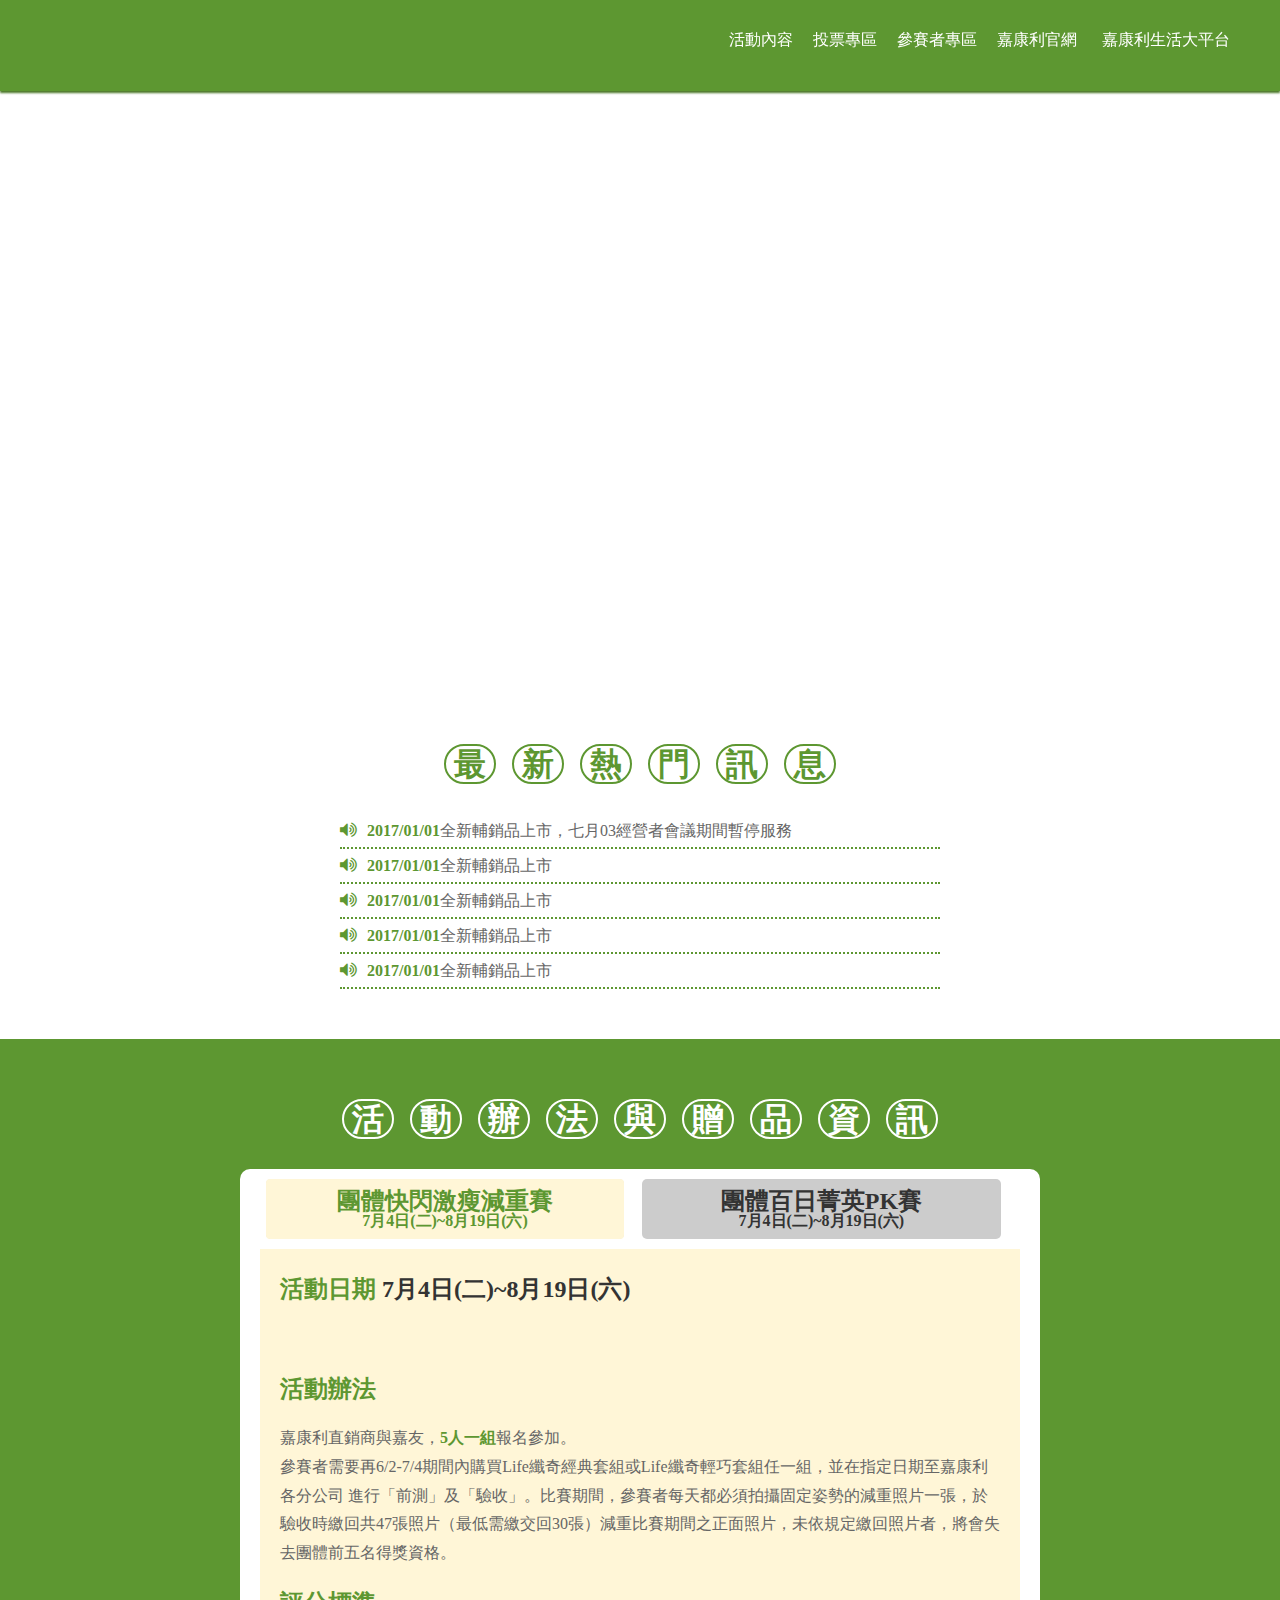
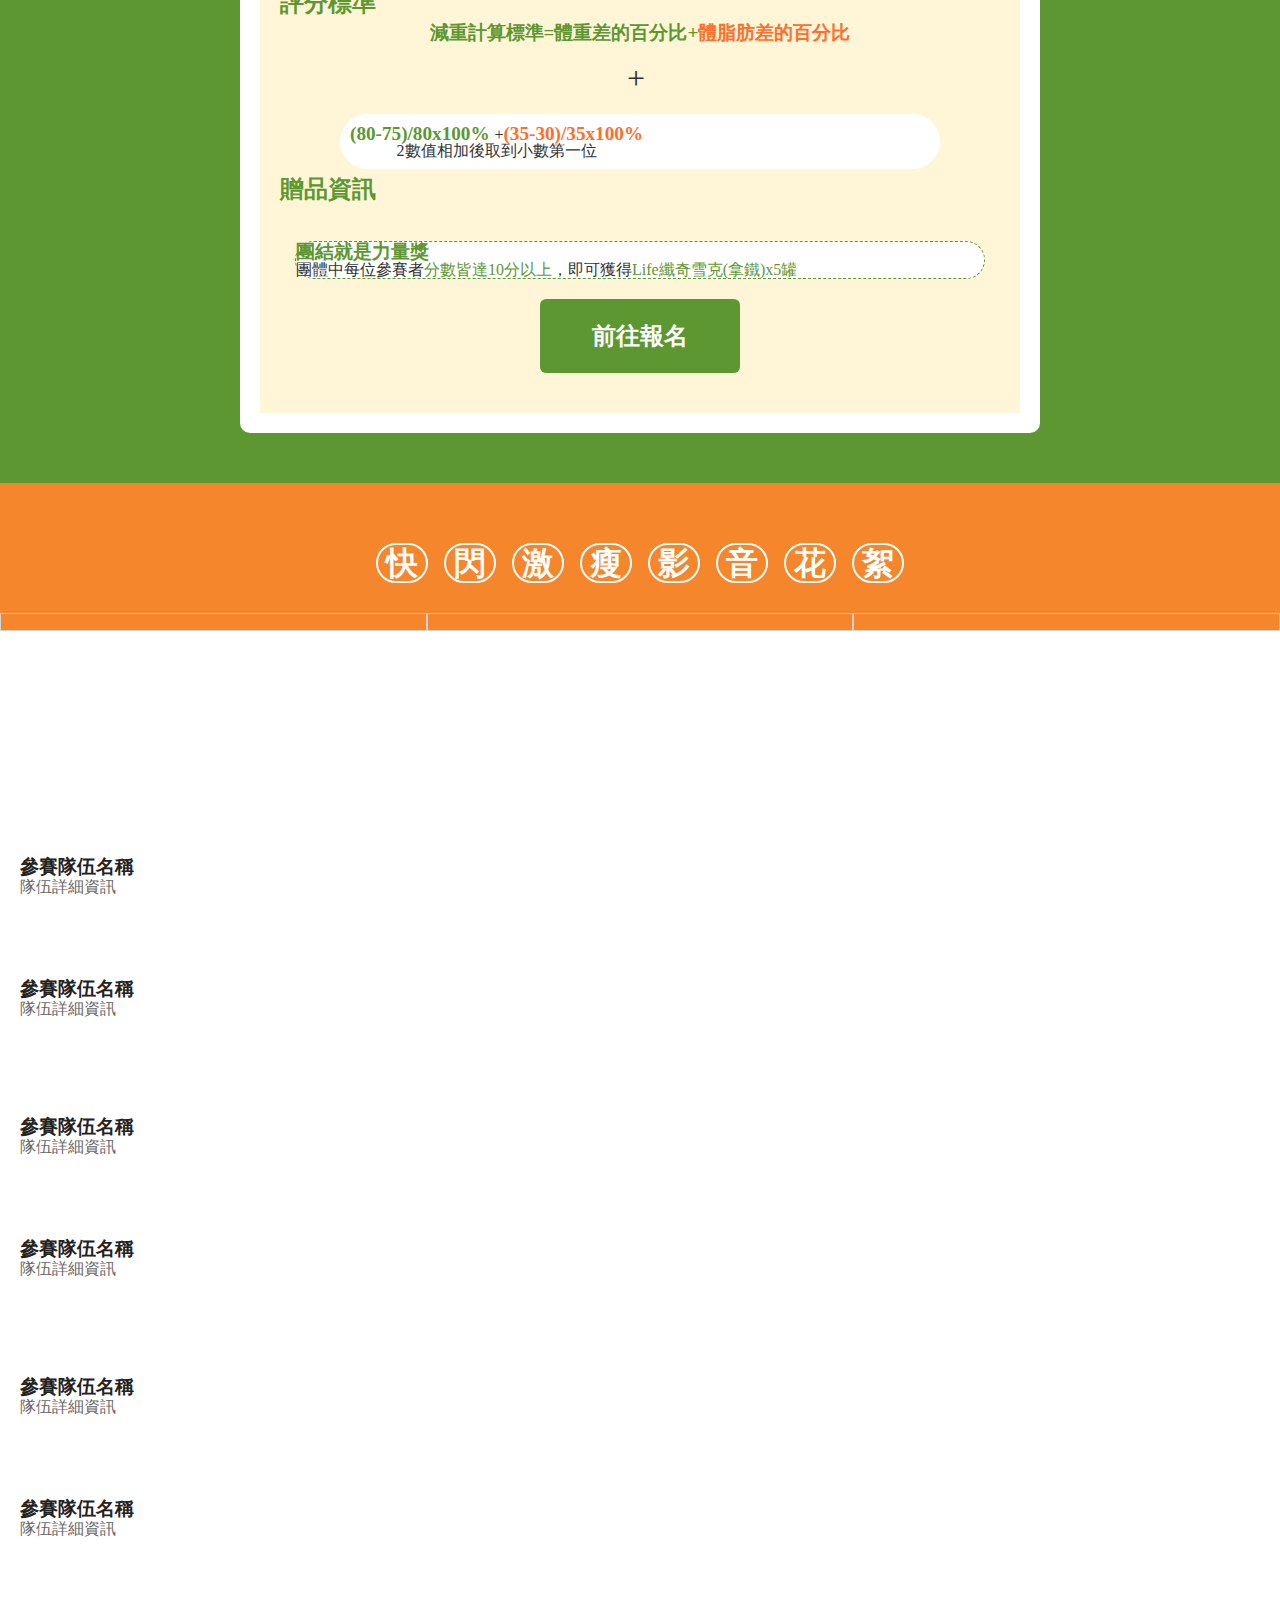
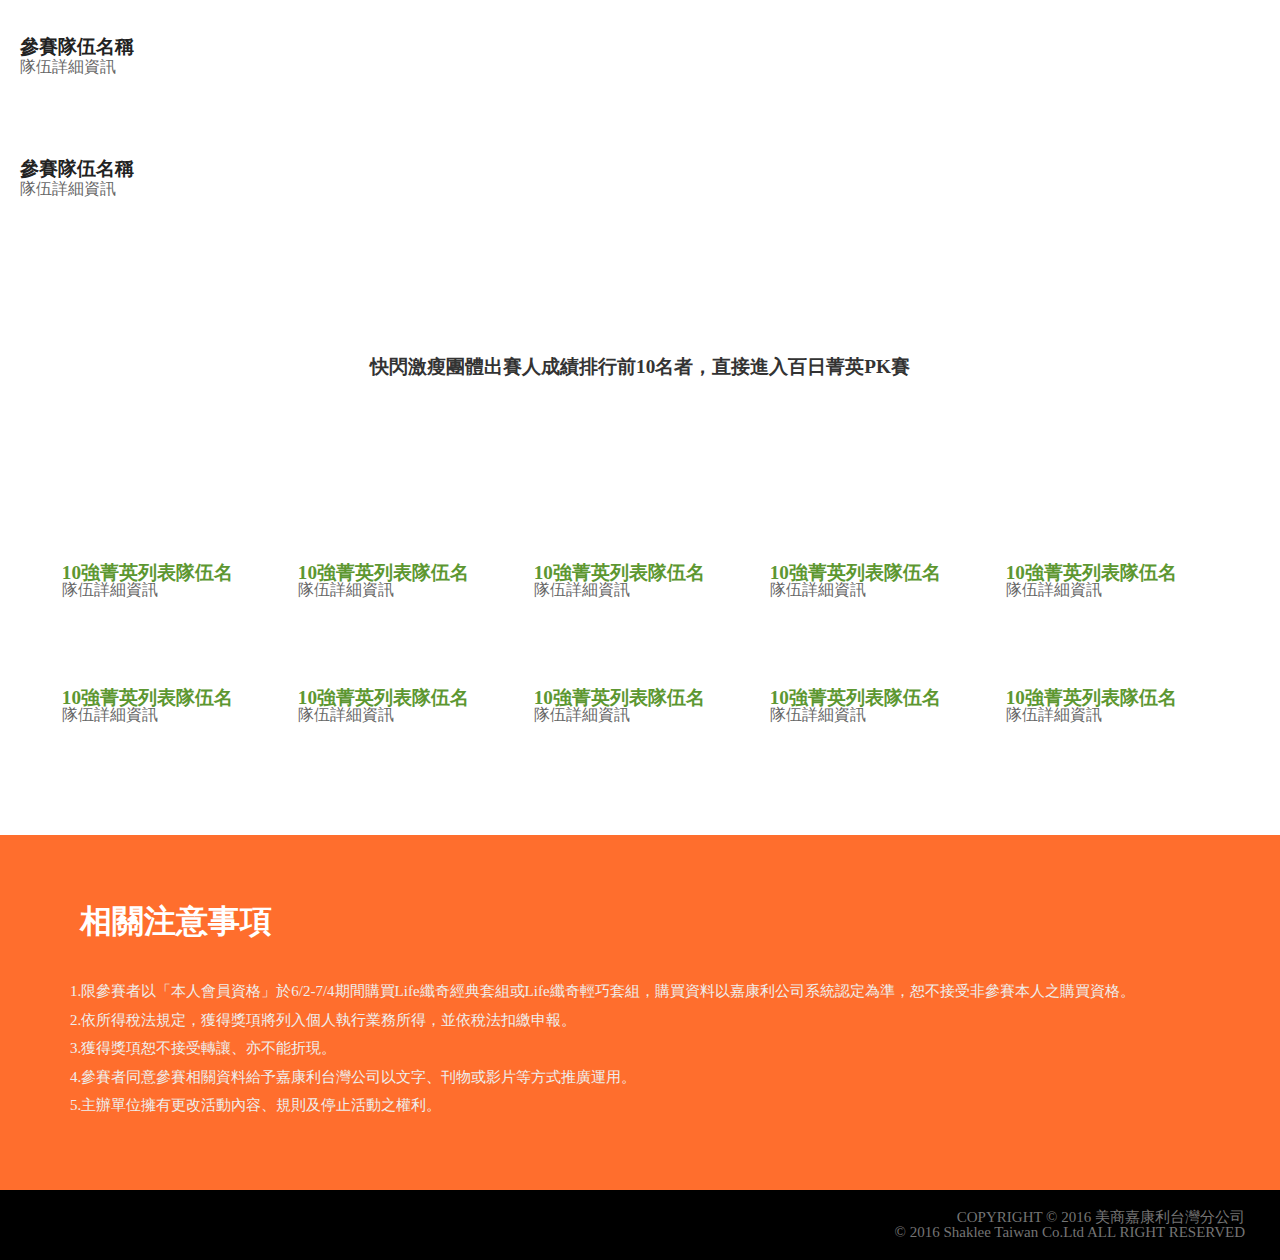
==== index.html @ 29fddba6 "Add files via upload" ====
<!DOCTYPE html>
<html lang="en">
<head>
	<meta charset="UTF-8">
	<title>Shaklee嘉康利</title>
	<head>
    <meta charset="utf-8">
    <meta http-equiv="X-UA-Compatible" content="IE=edge,chrome=1">
    <meta content="text/html; charset=utf-8" http-equiv="Content-Type">
	<meta name="viewport" content="width=device-width,initial-scale=1">
	<meta name="Description" content="Shaklee嘉康利">
	<!--meta要改-->
	<meta name="keywords" content="Shaklee嘉康利">
	<meta itemprop="name" content="Shaklee嘉康利">
	<meta itemprop="image" content="">
	<meta itemprop="description" content="Shaklee嘉康利">
	<meta property="og:title" content="Shaklee嘉康利" >
	<meta property="og:url" content="">
	<meta property="og:image" content="">
	<meta property="og:description" content="Shaklee嘉康利" >
	<meta property="og:site_name" content="" />
	<meta property="og:type" content="website" />
	<link rel="canonical" href=""/>
  	<meta property="fb:app_id" content="" />
	<link rel="short.currentt icon" href="img/favicon1.ico">
	<link rel="stylesheet" href="https://maxcdn.bootstrapcdn.com/bootstrap/3.3.7/css/bootstrap.min.css">
    <script src="http://ajax.aspnetcdn.com/ajax/jQuery/jquery-1.12.2.min.js"></script>
    <script src="https://maxcdn.bootstrapcdn.com/bootstrap/3.3.7/js/bootstrap.min.js"></script> 
   	<script src="https://cdnjs.cloudflare.com/ajax/libs/1000hz-bootstrap-validator/0.11.5/validator.min.js"></script>
   	<link rel="stylesheet" type="text/css" href="https://maxcdn.bootstrapcdn.com/font-awesome/4.7.0/css/font-awesome.min.css">
    <link rel="stylesheet" href="css/main.css?v25">
   	<script src="js/main.js?v31"></script>
   	<link rel="stylesheet" href="css/owl.carousel.css">
   	 <script src="js/owl.carousel.min.js"></script>
   	<!-- <script src="js/plax.js"></script> -->
   	<!-- Facebook Pixel Code -->
	<!--plaxify-->

   <!--  <script type="text/javascript">
      $(document).ready(function () {
      	var x = document.getElementById("text_1");
      	x.addEventListener("webkitAnimationEnd", myEndplaxify);
      	x.addEventListener("animationend", myEndplaxify);
      			function myEndplaxify(){		
		        $('#top_banner img').plaxify()
		        $.plax.enable()
		    }
      })
    </script> -->
</head>
<body>
	<!--<header id="#header"></header>
	<script>
		$("#header").load("header.html");
	</script>-->
	
	<a href="https://www.facebook.com/shakleetwlife/?fref=ts" target="_blank">
   <div class="indexdraw_icon">
    	<img src="img/draw.png" alt="">
    </div>
    </a>
	<nav class="navbar navbar-default navbar-fixed-top">
	  <div class="container-fluid">
	    <!-- Brand and toggle get grouped for better mobile display -->
	    <div class="navbar-header">
	      <button type="button" class="navbar-toggle collapsed" data-toggle="collapse" data-target="#bs-example-navbar-collapse-1" aria-expanded="false">
	        <span class="sr-only">Toggle navigation</span>
	        <span class="icon-bar"></span>
	        <span class="icon-bar"></span>
	        <span class="icon-bar"></span>
	      </button>
	      <a class="navbar-brand" href="#" id="nav1"><img src="img/shaklee_logo_white.png" alt=""></a>
	    </div>

	    <!-- Collect the nav links, forms, and other content for toggling -->
	    <div class="collapse navbar-collapse" id="bs-example-navbar-collapse-1">

	      <ul class="nav navbar-nav navbar-right">
	        <!--<li><a href="#" id="nav1">線上優惠</a></li>-->
	        <li><a href="http://www.shakleelife.com.tw#hotnews" id="nav2">活動內容</a></li>
	        <li><a href="#" id="nav3">投票專區</a></li>
	        <li><a href="#" id="nav4">參賽者專區</a></li>
	        <li><a href="https://www.shaklee.com.tw/" id="nav5" target="_blank">嘉康利官網</a></li>
	        <li><a href="https://www.facebook.com/taiwanshaklee/" target="_blank" id="nav5" onclick="ga('send','event','首頁','click','粉絲團');"><img src="img/face_icon.png" alt="" style="margin-right:5px;width:20px;">嘉康利生活大平台</a></li>
	        
	      </ul>
	    </div><!-- /.navbar-collapse -->
	  </div><!-- /.container-fluid -->
	</nav>
	<div class="banner section">
		<!-- <div class="banner_title col-sm-2 col-sm-offset-5 col-md-2 col-md-offset-5 " id="top_banner">
			<img src="img/banner/section_title1.png" alt="" id="text_1" data-xrange="10" data-yrange="20">
			<img src="img/banner/section_title1_1.png" alt="" id="text_2" data-xrange="20" data-yrange="40">
			<img src="img/banner/section_title1_2.png" alt="" id="text_3"  >
			<img src="img/banner/section_title1_3.png" alt="" id="text_4" data-xrange="40" data-yrange="40" data-invert="true">
			<img src="img/banner/section_title1_4.png?v1" alt="" id="text_5" >
		</div> -->
	</div>
	<span class="anchor" id="hotnews"></span>
	<div class="hotnews center" >
		<div class="big_title"><img src="img/banner/news_icon.png" alt=""><span>最</span><span>新</span><span>熱</span><span>門</span><span>訊</span><span>息</span>
	</div>
		<div class="hotnews_inside">
				<div class="news">
					<a href="">
					<div class="news_title">
					<span>2017/01/01</span>全新輔銷品上市，七月03經營者會議期間暫停服務</div></a>
				</div>
				<div class="news">
					<a href="">
					<div class="news_title"><span>2017/01/01</span>全新輔銷品上市</div></a>
				</div>
				<div class="news">
					<a href="">
					<div class="news_title"><span>2017/01/01</span>全新輔銷品上市</div></a>
				</div>
				<div class="news">
					<a href="">
					<div class="news_title"><span>2017/01/01</span>全新輔銷品上市</div></a>
				</div>
				<div class="news">
					<a href="">
					<div class="news_title"><span>2017/01/01</span>全新輔銷品上市</div></a>
				</div>
				<img src="img/banner/diet.png" alt="" class="diet">
		</div>
	</div>
	
	<div class="activity section">
		<div class="row">
			<div class="big_title"><img src="img/activity/rules_icon.png" alt=""><span>活</span><span>動</span><span>辦</span><span>法</span><span>與</span><span>贈</span><span>品</span><span>資</span><span>訊</span></div>
			<div class="man"><img src="img/activity/man.png" alt=""></div>
			<div class="woman"><img src="img/activity/woman.png" alt=""></div>
			<!-- 切換軸 -->
			
			
			<div class="out_act_content_box">
			<ul class="nav nav-pills">
			    <li class="active"><img src="img/activity/preliminary.png" alt="" ><a data-toggle="pill" href="#home" >團體快閃激瘦減重賽
				    <div>7月4日(二)~8月19日(六)</div></a>
				</li>
			    <li><img src="img/activity/rematch.png" alt=""><a data-toggle="pill" href="#menu1">團體百日菁英PK賽
			        <div>7月4日(二)~8月19日(六)</div></a>
			    </a></li>
			</ul>
				<div class="act_content_box tab-content">
				  <div id="home" class="tab-pane fade in active">
					<div class="content_title">活動日期 <span>7月4日(二)~8月19日(六)</span></div>
						<div class="center">
						<div class="col-md-12 hidden-xs"><img src="img/activity/timetable.png" alt="" style="margin: 30px 0px;"></div>
						<div class="col-xs-12 hidden-sm hidden-md hidden-lg"><img src="img/activity/time_table_mobile.png" alt="" style="margin: 30px 0px;"></div>
						</div>
						
					<div class="content_title">活動辦法</div>
						<div class="inside_word">
							嘉康利直銷商與嘉友，<span >5人一組</span>報名參加。<br>
							參賽者需要再6/2-7/4期間內購買Life纖奇經典套組或Life纖奇輕巧套組任一組，並在指定日期至嘉康利各分公司
							進行「前測」及「驗收」。比賽期間，參賽者每天都必須拍攝固定姿勢的減重照片一張，於驗收時繳回共47張照片（最低需繳交回30張）減重比賽期間之正面照片，未依規定繳回照片者，將會失去團體前五名得獎資格。
						</div>
					<div class="content_title">評分標準</div>
						<div class="center">
							<span class="colorgreen">減重計算標準=體重差的百分比+</span><span class="colororange">體脂肪差的百分比</span>

								<div style="font-size:2rem;margin:20px 0px"><img src="img/activity/bodyfat_formula.png" alt="">+
								<img src="img/activity/weight_formula.png" alt=""></div>

							<div class="example ">
							<div class="ex"><img src="img/activity/ex.png" alt=""></div>
							<div>
								<span class="colorgreen">(80-75)/80x100% </span>+<span class="colororange">(35-30)/35x100%</span>
								<div>2數值相加後取到小數第一位	</div>
							</div>
								
								
							<div class="ex" style="margin-top: -35px;"><img src="img/activity/rule_bear.png" alt="">	</div>


							</div>
						      

						</div>
					<div class="content_title">贈品資訊</div>
					<div class="row">
						<div class="col-xs-12 center"><img src="img/activity/no1.png" alt=""></div>
						<div class="col-md-3 col-xs-6"><img src="img/activity/no2.png" alt=""></div>
						<div class="col-md-3 col-xs-6"><img src="img/activity/no3.png" alt=""></div>
						<div class="col-md-3 col-xs-6"><img src="img/activity/no4.png" alt=""></div>
						<div class="col-md-3 col-xs-6"><img src="img/activity/no5.png" alt=""></div>
						<div class="col-md-12 center ">
						  <div class="example2">
						  	<div style="margin-top: -35px;"><img src="img/activity/team_bear.png" alt="">
						  	</div>
						  	<div>
								
									<span class="colorgreen">團結就是力量獎</span>
								
								<div>
									團體中每位參賽者<span style="color:#5d9731">分數皆達10分以上</span>，即可獲得<span style="color:#5d9731">Life纖奇雪克(拿鐵)x5罐</span>
								</div>
							</div>
							<div style="margin-top: -35px;"><img src="img/activity/team_prize.png" alt="" ></div>
						  </div>	
							<button type="" class="btn-go btn btn-lg"  data-toggle="modal" data-target="#login">前往報名</button>
							
						</div>
					</div>
				</div>
				<!-- 百日賽 -->
				<div id="menu1" class="tab-pane fade">
				      <div class="content_title">活動日期 <span>8月26日(六)前通知快閃激瘦團體初賽個人成績排行前10名者，直接進入百日菁英PK賽
						10月20日(五) 請至營業時間至嘉康利全省各分公司 PK賽驗收</span></div>
						<div class="center">
						<div class="col-md-12 hidden-xs"><img src="img/second/100_timetable.png" alt="" style="margin: 30px 0px;"></div>
						<div class="col-xs-12 hidden-sm hidden-md hidden-lg"><img src="img/activity/time_table_100_mobile.png" alt="" style="margin: 30px 0px;"></div>
						</div>
						
					<div class="content_title">活動辦法</div>
						<div class="inside_word">
							在團體快閃減重賽中，個人積分<span>前十名</span>者直接進入百日菁英PK賽。<br>
							參賽者需要在8/２0-9/30期間內購買Life纖奇經典套組或Life纖奇輕巧套組任1組，並在指定日期至嘉康利各分公司進行「驗收」。
							比賽期間，參賽者每天都必需拍攝固定姿勢的減重照片一張，於驗收時繳回共60張比賽期間的正面照片（最低需繳交回50張），未依規定繳回照片者，將會失去菁英前三名得獎資格。
						</div>
					<div class="content_title">評分標準</div>
						<div class="center">
							<span class="colorgreen">減重計算標準=體重差的百分比+</span><span class="colororange">體脂肪差的百分比</span>

								<div style="font-size:2rem;margin:20px 0px"><img src="img/activity/bodyfat_formula.png" alt="">+
								<img src="img/activity/weight_formula.png" alt=""></div>

							<div class="example ">
							<div class="ex"><img src="img/activity/ex.png" alt=""></div>
							<div>
								<span class="colorgreen">(80-75)/80x100% </span>+<span class="colororange">(35-30)/35x100%</span>
								<div>2數值相加後取到小數第一位	</div>
							</div>
								
								
							<div class="ex" style="margin-top: -35px;"><img src="img/activity/rule_bear.png" alt="">	</div>


							</div>
						      

						</div>
					<div class="content_title">贈品資訊</div>
					<div class="row">
						<div class="col-xs-12 center"><img src="img/second/100_no1.png" alt=""></div>
						<div class="col-md-4 col-xs-12"><img src="img/second/100_no2.png" alt=""></div>
						<div class="col-md-4 col-xs-12"><img src="img/second/100_no3.png" alt=""></div>
						<div class="col-md-4 col-xs-12"><img src="img/second/100_no4.png" alt=""></div>
						<div class="col-md-12 center ">
						  <!-- <div class="example2">
						  	<div style="margin-top: -35px;"><img src="img/activity/team_bear.png" alt="">
						  	</div>
						  	<div>
								<span class="colorgreen">團結就是力量獎</span>
								<div>
									團體中每位參賽者<span style="color:#5d9731">分數皆達10分以上</span>，即可獲得<span style="color:#5d9731">Life纖奇雪克(拿鐵)x5罐</span>
								</div>
							</div>
							<div style="margin-top: -35px;"><img src="img/activity/team_prize.png" alt="" ></div>
						  </div> 	
							<button type="" class="btn-go btn btn-lg"  data-toggle="modal" data-target="#login">前往報名</button>-->
							
						</div>
					</div>
				</div>
			    </div>
			  </div>
			   
			</div>
		</div>
	</div>
	<!-- 登入 -->
	<div class="modal fade" id="login" role="dialog">
	    <div class="modal-dialog modal-lg">
	      <div class="modal-content">
	        
	        <div class="modal-body">
	        	<button type="button" class="close" data-dismiss="modal">&times;</button>
			          <div class="row login_section">
						<div class="container">
							<h2>會員登入</h2>
							<div class="col-md-6">
								<input type="text" name="email" maxlength="100" placeholder="會員帳號">	
							</div>
							<div class="col-md-6">
								<input type="password" name="password" maxlength="20" placeholder="密碼">				
							</div>
							<div class="col-md-6"><a href="" class="forgot_link">忘記密碼</a></div>
							<a class="col-md-3 col-md-offset-3 col-xs-12"><input class="login_btn style-1" type="submit" name="btnLogin" value="登入"></a>
							<div class="col-md-12 col-xs-12"><a href="" class="signup_btn">還不是會員嗎?馬上加入</a></div>
							
						</div>
					</div>
	        </div>
	      </div>
	    </div>
	  </div>
  <!-- 登入結束 -->
	<div class="film section">
		<div class="big_title"><img src="img/film/video_icon.png" alt=""><span>快</span><span>閃</span><span>激</span><span>瘦</span><span>影</span><span>音</span><span>花</span><span>絮</span></div>

		<div class="row">
			<a data-toggle="modal" data-target="#myModal" >
				<div class="col-md-4 film_frame">
					
					<img src="img/film/4.jpg?v1" alt="">
					<div class="film_hover">
					</div>
				</div>
			</a>

			
			<a onclick="notyet()">
				<div class="col-md-4 film_frame">
					
					<img src="img/film/2.jpg" alt="">
					<div class="film_hover">
					</div>
				</div>
			</a>

			<a  onclick="notyet()">
				<div class="col-md-4 film_frame">
					
					<img src="img/film/3.jpg" alt="">
					<div class="film_hover">
					</div>
				</div>
			</a>


		</div>
	</div>
			<!-- youtube影片區 -->
			  <div class="modal fade" id="myModal" role="dialog">
			    <div class="modal-dialog">
			      <div class="modal-content">
			        <div class="modal-body">
			          <button type="button" class="close" data-dismiss="modal">&times;</button>
				    	<div class="embed-responsive embed-responsive-16by9">
			          		<iframe id="showform" width="560" height="315" src="https://www.youtube.com/embed/QdS2Bfo0Ok8?enablejsapi=1" frameborder="0" allowfullscreen></iframe>
			          		<div id="showform"></div>
			          	</div>
				          	<div class="n_p_video_progressbar">
							    <div id="progressBar"><div>
							</div></div></div>
			        </div>
			      </div>
			      
			    </div>
			   
			  </div>
			

	<!--fixed cat-->
    <!-- <div class="foot_cat">
	   <img src="img/catty.gif" alt="">
	</div> -->
  	<!-- secret -->
  		<iframe id="secret_iframe" name="secret_iframe" style="display: none"></iframe>
	
	<!-- vote -->
	<div class="vote">
		<div class="vote_title center">史上激瘦投票</div>
		<div class="sub_title center">炎炎夏日，還不快曬出小蠻腰及六塊肌!快來看看今年那些好手來報名!</div>
		<div class="">
			<div class="owl-carousel owl-theme">
				<div class="owl-in">
					<a href="">
					<div class="teambox">				
						<img src="img/ten/ten01.jpg" alt="">
						<div class="team_title">參賽隊伍名稱</div>
						<div class="team_content">隊伍詳細資訊</div>
					</div>
					</a>
					<a href="">
					<div class="teambox">
						<img src="img/ten/ten02.jpg" alt="">
						<div class="team_title">參賽隊伍名稱</div>
						<div class="team_content">隊伍詳細資訊</div>
					</div>
					</a>	
				</div>
				<div class="owl-in">
					<a href="">
					<div class="teambox">
						<img src="img/ten/ten03.jpg" alt="">
						<div class="team_title">參賽隊伍名稱</div>
						<div class="team_content">隊伍詳細資訊</div>
					</div>
					</a>
						<a href="">
					<div class="teambox">
						<img src="img/ten/ten04.jpg" alt="">
						<div class="team_title">參賽隊伍名稱</div>
						<div class="team_content">隊伍詳細資訊</div>
					</div>
					</a>
				</div>
	
				<div class="owl-in">
					<a href="">
					<div class="teambox">
						<img src="img/ten/ten05.jpg" alt="">
						<div class="team_title">參賽隊伍名稱</div>
						<div class="team_content">隊伍詳細資訊</div>
					</div>
					</a>
					<a href="">
					<div class="teambox">
						<img src="img/ten/ten06.jpg" alt="">
						<div class="team_title">參賽隊伍名稱</div>
						<div class="team_content">隊伍詳細資訊</div>
					</div>
					</a>
				</div>
				<div class="owl-in">
					<a href="">
					<div class="teambox">
						<img src="img/ten/ten07.jpg" alt="">
						<div class="team_title">參賽隊伍名稱</div>
						<div class="team_content">隊伍詳細資訊</div>
					</div>
					</a>
						<a href="">
					<div class="teambox">
						<img src="img/ten/ten08.jpg" alt="">
						<div class="team_title">參賽隊伍名稱</div>
						<div class="team_content">隊伍詳細資訊</div>
					</div>
					</a>
				</div>
			</div>	
		</div>
	</div>
	<!-- ten elite-->
	<div class="elite">
		<div class="elite_title center"> <img src="img/ten/10_title.png" alt=""></div>
		<div class="sub_title center colorgreen">快閃激瘦團體出賽人成績排行前10名者，直接進入百日菁英PK賽</div>
		<div class="row per100 ">
			<a href="">
			<div class="per20">
				<div class="ten_team">
				<img src="img/ten/ten01.jpg" alt="">
				</div>
					<div class="colorgreen">10強菁英列表隊伍名</div>
					<span>隊伍詳細資訊</span>
				
			</div>
			</a>
			<a href="">
			<div class="per20">
				<div class="ten_team">
				<img src="img/ten/ten01.jpg" alt="">
				</div>
					<div class="colorgreen">10強菁英列表隊伍名</div>
					<span>隊伍詳細資訊</span>
				
			</div>
			</a>
			<a href="">
			<div class="per20">
				<div class="ten_team">
				<img src="img/ten/ten01.jpg" alt="">
				</div>
					<div class="colorgreen">10強菁英列表隊伍名</div>
					<span>隊伍詳細資訊</span>
				
			</div>
			</a>
			<a href="">
			<div class="per20">
				<div class="ten_team">
				<img src="img/ten/ten01.jpg" alt="">
				</div>
					<div class="colorgreen">10強菁英列表隊伍名</div>
					<span>隊伍詳細資訊</span>
				
			</div>
			</a>
			<a href="">
			<div class="per20">
				<div class="ten_team">
				<img src="img/ten/ten01.jpg" alt="">
				</div>
					<div class="colorgreen">10強菁英列表隊伍名</div>
					<span>隊伍詳細資訊</span>
				
			</div>
			</a>
			<a href="">
			<div class="per20">
				<div class="ten_team">
				<img src="img/ten/ten01.jpg" alt="">
				</div>
					<div class="colorgreen">10強菁英列表隊伍名</div>
					<span>隊伍詳細資訊</span>
				
			</div>
			</a>
			<a href="">
			<div class="per20">
				<div class="ten_team">
				<img src="img/ten/ten01.jpg" alt="">
				</div>
					<div class="colorgreen">10強菁英列表隊伍名</div>
					<span>隊伍詳細資訊</span>
				
			</div>
			</a>
			<a href="">
			<div class="per20">
				<div class="ten_team">
				<img src="img/ten/ten01.jpg" alt="">
				</div>
					<div class="colorgreen">10強菁英列表隊伍名</div>
					<span>隊伍詳細資訊</span>
				
			</div>
			</a>
			<a href="">
			<div class="per20">
				<div class="ten_team">
				<img src="img/ten/ten01.jpg" alt="">
				</div>
					<div class="colorgreen">10強菁英列表隊伍名</div>
					<span>隊伍詳細資訊</span>
				
			</div>
			</a>
			<a href="">
			<div class="per20">
				<div class="ten_team">
				<img src="img/ten/ten01.jpg" alt="">
				</div>
					<div class="colorgreen">10強菁英列表隊伍名</div>
					<span>隊伍詳細資訊</span>
				
			</div>
			</a>
		</div>

	</div>
	<!--notice-->
	<div class="notice section">
		<div class="container">
			<div class="section_title">
				相關注意事項
			</div>
			<div class="notice_content">
				<p>1.限參賽者以「本人會員資格」於6/2-7/4期間購買Life纖奇經典套組或Life纖奇輕巧套組，購買資料以嘉康利公司系統認定為準，恕不接受非參賽本人之購買資格。</p>
				<p>2.依所得稅法規定，獲得獎項將列入個人執行業務所得，並依稅法扣繳申報。</p>
				<p>3.獲得獎項恕不接受轉讓、亦不能折現。</p>
				<p>4.參賽者同意參賽相關資料給予嘉康利台灣公司以文字、刊物或影片等方式推廣運用。</p>
				<p>5.主辦單位擁有更改活動內容、規則及停止活動之權利。</p>
				<!-- <div class="notice_content_more">
				<p>3.	參加本活動者於參加本活動之同時，即表示已充分知悉與同意以下事項：
				本公司得因本活動之需要，依個人資料保護法相關規定，於參加本活動者同意之期間內，以電子檔或紙本形式於我國境內蒐集、處理、利用其個人資料。但本公司於未經參加本活動者之同意下，不得利用參加本活動者之個人資料進行商業行銷行為。參加本活動者可自由選擇是否提供完整個人資訊，惟若資訊不完整者，將無法參加本活動。
				</p>
				
				</div> 
				<div id="notice_toggle"></div>-->
			</div>
		</div>
	</div>
		
		<footer>
			<div class="row ">
				
				<div class="col-md-6" >
					<span></span><img src="img/shaklee_logo_white.png" alt="">
				</div>
				<div class="col-md-6" style="text-align: right">
					<p>COPYRIGHT © 2016 美商嘉康利台灣分公司</p>
					<p>© 2016 Shaklee Taiwan Co.Ltd ALL RIGHT RESERVED</p>
				</div>
				
			</div>
		</footer>
	<!--<footer id="#footer"></footer>
	<script>
		$("#footer").load("footer.html");
	</script>-->
	<script>
		$('.owl-carousel').owlCarousel({
                    stagePadding: 50,
                    loop:true,
                    margin:20,
                    nav:true,
                    dots:true,
                    autoplay : false,
                    slideBy:4,
                    responsive:{
                        0:{
                            items:1
                        },
                        600:{
                            items:2
                        },
                        1000:{
                            items:4
                        }
                    }
                })
	</script>

</body>
</html>
---- css/main.css ----
/*all*/
@import url(http://fonts.googleapis.com/earlyaccess/notosanstc.css);
html, body, div, span, applet, object, iframe,
h1, h2, h3, h4, h5, h6, p, blockquote, pre,
a, abbr, acronym, address, big, cite, code,
del, dfn, em, img, ins, kbd, q, s, samp,
small, strike, strong, sub, sup, tt, var,
b, u, i, center,
dl, dt, dd, ol, ul, li,
fieldset, form, label, legend,
table, caption, tbody, tfoot, thead, tr, th, td,
article, aside, canvas, details, figcaption, figure, 
footer, header, hgroup, menu, nav, section, summary,
time, mark, audio, video {
	margin: 0;
	padding: 0;
	border: 0;
	outline: 0;
	font-size: 100%;
	font: inherit;
	font-family: 'Noto Sans TC';
	vertical-align:center;
}
/* HTML5 display-role reset for older browsers */
article, aside, details, figcaption, figure, 
footer, header, hgroup, menu, nav, section {
	display: block;
}
body {
	line-height: 1;
}
ol, ul {
	list-style: none;
}
blockquote, q {
	quotes: none;
}
blockquote:before, blockquote:after,
q:before, q:after {
	content: '';
	content: none;
}
ins,a,a:active,a:focus {
	text-decoration: none;
	color:#666;
}
del {
	text-decoration: line-through;
}

table {
	border-collapse: collapse;
	border-spacing: 0;
}
body{
	    padding: 0px!important;
    margin: 0px;
    overflow-x: hidden;
}
a:hover{
	text-decoration: none;
}
.anchor{
  display: block;
  height: 60px; /* 高度與navbar相同, 用來補上被navbar覆蓋的高度 */
  margin-top: -60px; /* 高度與navbar相同, 將頁面內容拉近, 不要造成額外空白 */
  visibility: hidden; /* 隱藏 */
}
img{
	max-width:100%;
}
.row{
	
    margin-right: initial;
    margin-left: initial;
}
.center{
	text-align: center;
	text-align:-webkit-center;
}

.section {
    text-align: center;
}
#sharemodal .modal-title{
	text-align: left;
}
.section_title{
	padding:70px 10px 40px 10px;
}
.section img {
    max-width: 100%;
}
input{
    width: 100%;
    height:40px;
}
.form-check input{
    width: initial;
    height:initial;
}
/*bs*/
.nav-pills li{
	margin:0px 2%;
	width:46%;
	font-size:1.5rem;
	background-color: #ccc;
	color:#333;
	font-weight: bold;
	border-radius:5px;
	
}
.nav.nav-pills li a{
	color:#333;
	text-align: center;
}
.nav.nav-pills li img{
	    position: absolute;top: -25px;width: 70px;z-index:3;
}
.nav>li>a:focus, .nav>li>a:hover{    
	background-color: #ddd;
	color:#333;
}
.nav-pills>li.active>a, .nav-pills>li.active>a:focus, .nav-pills>li.active>a:hover{
	  background-color: #fff6d7;
	color:#5d9731;
}
.nav-pills li a div{
	font-size: 1rem;
}
.navbar-default .navbar-toggle .icon-bar {
    background-color: #fff;
}
.navbar-default {
   background-color: #5D9731;
    border-color: #5d9731;
    box-shadow: 0px 2px 2px #497626;
}
.nav>li>a{
	padding:10px;
}
.navbar-default .navbar-nav>li>a{
	color:#FFF;
	font-weight: normal;
	padding-top:15px;
}
.container-fluid{
	max-width:1200px;
	padding:15px;
	font-weight: 600;
}
.navbar-brand{
	padding:5px 20px;
	    height: 60px;
}
.navbar-brand>img {
    width: 200px;
}
.nav.navbar-nav.navbar-right{
	text-align:center;
}
.modal-open,.modal {
    padding-right: 0px !important;
}
.modal {
  text-align: center;
  padding: 0!important;
}
.modal:before {
  content: '';
  display: inline-block;
  height: 100%;
  vertical-align: middle;
  margin-right: -4px;
}
.modal-backdrop.in {
    filter: alpha(opacity=80);
    opacity: .8;
}
.modal-dialog {
  display: inline-block;
  text-align: left;
  vertical-align: middle;
}
.word_break {
    display: inline-block;
}
.foot_cat img{
	display:none;
}
.indexdraw_icon{
    position: fixed;
    bottom: 0px;
    right: 0px;
    z-index:20;
    cursor: pointer;
}
#attendcount{	
    transform: rotate(-17deg);
    position: absolute;
    top: 50px;
    left: 36px;
    text-align: center;
    font-weight: 500;
    color: #e6d2ac;
    text-shadow: 1px 1px 1px #000;
    width: 105px;
}
.colorgreen{
	color:#5d9731;font-size: 1.2rem; font-weight:bold;
}
.colororange{
	color:#ff6e2d;font-size: 1.2rem;font-weight:bold;
}
.example{
	background: #FFF;
    display: flex;
    align-items: center;
        border-radius: 100px;
    max-width: 600px;
    padding: 10px;
}
.example2{
	background: #FFF;
    display: flex;
    align-items: center;
    border-radius: 20px;
    border: 1px #5d9731 dashed;
    text-align: left;
}

/*banner section*/
.banner{
	height: 604px;
    background: url('../img/banner/banner.jpg');
    background-attachment: fixed;
    background-size:contain;
    background-position: center;
    margin-top: 5rem;
    background-repeat: no-repeat;
}
.banner_title{
	position:relative;
	height:665px;
}
.banner img{
	position:absolute;
	text-align:center;
}
div#top_banner{
		display: block;
		position: relative;
        z-index: 1;
		}
 .banner img:nth-child(1){
	left:0px;
	top:120px;
	opacity:0;
	z-index:3;
		-webkit-animation: fade-in 1.5s ; /* Safari 4+ */
	  -moz-animation:    fade-in 1.5s ; /* Fx 5+ */
	  -o-animation:      fade-in 1.5s ; /* Opera 12+ */
	  animation:         fade-in 1.5s ;	
	 animation-timing-function: linear;
	 -webkit-animation-delay: 2s; /* Chrome, Safari, Opera */
	 animation-delay: 2s;
	 animation-fill-mode: forwards;
	 
}
		@keyframes fade-in {
		  0%   { opacity: 0; }
		  100% { opacity: 1; }
		}
.banner img:nth-child(2){
	left: 60px;
	top:80px;
	z-index:4;
	-webkit-animation:   eight 2s ; /* Safari 4+ */
	  -moz-animation:    eight 2s ; /* Fx 5+ */
	  -o-animation:      eight 2s ; Opera 12+
	  animation:         eight 2s ;	
	 animation-timing-function: linear;
	  
}
	@keyframes eight{
		0%   { opacity: 0; left:0px}
		25%  {opacity: 0.75;  left:20px}
		75%  {opacity: 0.8;left:40px }
		100% { opacity: 1;left:60px}

	}

.banner img:nth-child(3){
	left: 55px;
	top: 240px;
	z-index:2;
		-webkit-animation:   slideup 2s ; /* Safari 4+ */
	  -moz-animation:    slideup 2s ; /* Fx 5+ */
	  -o-animation:      slideup 2s ; /* Opera 12+ */
	  animation:         slideup 2s ;	
	 animation-timing-function: linear;
}
	@keyframes slideup{
		0%   { opacity: 0; top:270px }
		50%  {opacity: 0.5; top:250px}
		100% { opacity: 1;top:240px;}

	}

.banner img:nth-child(4){
	left: 155px;
	top:150px;
	z-index:5;
	
	-webkit-animation:   ido 2s ; /* Safari 4+ */
	  -moz-animation:    ido 2s ; /* Fx 5+ */
	  -o-animation:      ido 2s ; /* Opera 12+ */
	  animation:         ido 2s ;	
	 animation-timing-function: linear;
}
		@keyframes ido{
		0%   { opacity: 0; top:0px; }
		50%  {opacity: 0.5; top:75px;}
		100% { opacity: 1;top:150px; }

	}
.banner img:nth-child(5){
    top: 550px;
    left: 0px;
}  
/*activity section*/
.activity{
	background:#5d9731;
	padding:50px 0px;
	position: relative;
}
.man{
	position: absolute;
	left: -100px;
	top:400px;
    width: 400px;
    z-index:1;
    
    }
.woman{
	position: absolute;
	right: -20px;
	top:400px;
    width: 400px;
    z-index:1;
}
.btn-go{
	width:200px;
	background-color: #5D9731;
	margin:20px 0px;
	color:#fff;
	font-size:1.5rem;
	font-weight: bold;
	padding:20px 0px;
}
.btn-go:hover{
	background-color: #ff6e2d;
	color:#FFF;
}
.big_title span{
	    color: #fff;
    font-size: 2rem;
    font-weight: bold;
    line-height: 60px;
    border: 2px #fff solid;
    border-radius: 50px;
    padding: 0px 8px;
    margin:8px;
}
.out_act_content_box{
	background-color: #fff;
	max-width:800px;
	margin:0 auto;
	border-radius:10px;
	text-align: left;
	position: relative;
	z-index:2;
	padding:10px;
}
.act_content_box{
	
	background-color: #fff6d7;
	margin:10px;
	padding:20px;
	
}
.owl-in a{
	margin:20px;
}
.content_title{
	color:#5d9731;
	font-size:1.5rem;
	font-weight:bold;
	line-height: 2.5rem;
}
.content_title span{
	color:#333;
}
.inside_word{
	margin:15px 0px;
	color:#666;
	line-height: 1.8rem;
}
.inside_word>span{
	color:#5d9731;
	font-weight: bold;
	
}
/*film section*/
.film{
	background: #f5862c;
	padding-top:50px;
}
.film .col-md-3{
    padding-right: initial;
    padding-left: initial;
}
.film_frame {
    border: 1px solid #d3d3d3;
}
.film_frame:first-child {
    cursor:pointer;
	
}
.film_hover{
    position: absolute;
    top: 0px;
    width: 100%;
    height: 100%;
    opacity:0;
    background:rgba(34, 34, 34, 0.53);
    transition:0.3s all;
}
.film_frame:hover .film_hover{
	opacity:0.85;
}
.film_frame img{
	width:100%;
}
.film_hover img{
	width:initial;
}
/* vote_title */
.vote{
	
	padding:100px 0px;
	display:inline-block;
	width:100%;
	background-image:url("../img/ten/Contestant_bg.png");
	background-repeat: no-repeat;
    background-size: cover;
    background-position: center center;
}
.vote_title{
	    font-size: 32px;
    font-weight: bold;
    color: #fff;
}
.sub_title{
	color:#fff;
	line-height: 190%;
}
.vote .col-md-3 a{
	display:block;
	margin: 20px;
}
.vote .col-md-3 a:hover{
	border:3px #ccc solid;
	
}
.teambox{
	background: #FFF;
    padding: 20px;
    
}
.team_title{
	font-size:1.2rem;
	font-weight:bold;
	color:#222;
	margin-top:10px;
	line-height: 1.5rem;
}
.team_content{
	color:#666;
}
/* elite */
.elite{
	    background-image:url("../img/ten/Contestant_bg2.jpg");
	background-repeat: no-repeat;
    background-size: cover;
    background-position: center center;
}
.elite .sub_title{
	color:#333;
}
.per100{
	padding:100px 50px;
}
.per20{
	float:left;
	width:18%;
	margin:1%
}
.ten_team{
	    padding: 15px;
    background: #fff;
    position: relative;
}
.ten_team:hover{
	background: #5D9731;
}
.ten_team:hover:after{
	content:"";
	background-image: url('../img/ten/10_hover.png');
	position: absolute;
	width: 50%;
    height: 50%;
    top: 30%;
    background-repeat: no-repeat;
    left: 30%;
}
.ten_team~.colorgreen{
	margin-top:20px;
}
.prev,.next {
    color: white;
    font-size: 50px;
    position: absolute;
    top: 40%;
}

.prev {
    left: -100px;
}

.next {
    right: -100px;
}
.modal-body{
	padding:0px;
}
.modal-body{
	text-align: center;
}
.modal-footer{
	background:#dfceb0;
	text-align: center;
}

.modal-footer p{
    margin: 20px 0px;
    line-height: 170%;
}
.modal-footer img{
	width:100%;
	max-width:315px;
}
.modal-footer .col-xs-1,.modal-footer .col-md-6,.modal-footer .col-xs-11,.modal-footer .col-xs-2,.modal-footer .col-xs-10,.modal-footer .col-md-12{
    text-align:left
}
.modal-footer .col-md-6,.modal-footer .col-md-12{
	margin:5px 0px;s
}
.modal-footer .col-xs-2,.modal-footer .col-xs-1{
	background:#271e19;
	color:#e5cba8;
    text-align: center;
    border-radius: 4px;
    padding: 10px 0px;
}
.form-control{
	height:40px;
}
#myModal .close{
    color: white;
    filter: alpha(opacity=60);
    opacity: .6;
    position: absolute;
    top: -50px;
    right: -60px;
    z-index: 1;
    font-size: 50px;
	
}
.col-md-4.film_frame{
	padding:0px;
}
/*notice section*/
.notice{
	background:#ff6e2d;
	background-size: cover;
	text-align: left;
    
    position: relative;
}
/* .notice:before{
	content:"";
	background: #FFF;
	width:100%;
	height:200px;
	border-top: 200px solid transparent;
    border-right: 1200px solid transparent;
    position: absolute;
	
} */

.notice .section_title{
	font-size:32px;
	font-weight:bold;
	color:#fff;
}
#notice_toggle{
	text-align:center;
	color:white;
	font-size:4rem;
	cursor:pointer;
}
#notice_toggle.open:after {
    content: "-";
}
#notice_toggle:after{
    content: "+";
    right: 0px;
    padding: 0px 4px;
    -webkit-transition-timing-function: ease-out;
    transition-timing-function: ease-out;
    font-size: 0.9em;
}

.notice_content{
	padding-bottom:70px;
}
.notice_content p{
	font-size:15px;
	color:#eee;
	line-height: 190%;
}
.notice_content_more{
	display:none;	
}
.big_title{
	position: relative;
	padding-bottom: 20px;
}
.big_title img{
	max-width:80px;
	vertical-align: bottom;
}
/*hotnews*/
.hotnews{
	padding:50px 0;
	background-image: url('../img/banner/news_bg.png');
	position: relative;
}
.hotnews .news{
	position: relative;
}
.hotnews .news>a:hover{
	color:#5d9731;
}
.hotnews .news>a:after{
	content: "";
    background-image: url('../img/banner/news_more.png');
    position: absolute;
    width: 50px;
    height: 50px;
    right: 0px;
    top: 1px;
    background-repeat: no-repeat;
}
.hotnews .news>a:hover:after{
	background-image: url('../img/banner/news_more_hover.png');
}
.hotnews .container{
	max-width:800px;
} 
.hotnews_banner{
    color: white;
    background: #8bb839;
    position: relative;
    border-radius: 20px 20px 0px 0px;
    box-shadow: 0px 0px 20px rgb(173, 173, 173);
}
.hotnews_banner img{
	border-radius: 20px 20px 0px 0px;
}
.hotnews_inside_title{
	line-height: 1.5rem;
	font-size: 1.5rem;
	color: #5d9731;
	margin:10px;
}
.hotnews_inside_title:before{
	content: "\f028";
    font-family: FontAwesome;
    font-weight: normal;
    text-decoration: inherit;
    color: #5d9731;
    font-size: 18px;
    padding-right: 10px;
    line-height: 2rem;
}
.hotnews_content{
    background: #FFF;
    display: -webkit-box;
    border-radius: 0px 0px 20px 20px;
    box-shadow: 0px 0px 40px rgb(173, 173, 173);
        padding: 50px 0px 30px;
}
.diet{
	position: absolute;
	width: 300px;
	right: 0;
	bottom: 20px;
}
.hotnews .big_title span{
	color:#5d9731;
	border-color:#5d9731;
	
}
.hotnews_inside{
	max-width: 600px;
    text-align: left;
    line-height: 2rem;
}
.to_list{
	float:left;
	margin-top:20px;
	color:#f5862c;
}
.to_next{
	float:right;
	margin-top:20px;
	color:#f5862c;
}
.to_list a,.to_next a{
	color:#f5862c;
}
.to_list a:hover,.to_next a:hover{
	color:#5d9731;
}
.v_height{
	min-height:80vh;
}
.news_title{
	border-bottom: 2px dotted #5d9731;
	 position: relative;
}

.news_title span:before {
    content: "\f028";
    font-family: FontAwesome;
    font-weight: normal;
    text-decoration: inherit;
    color: #5d9731;
    font-size: 18px;
    padding-right: 10px;
    line-height:2rem;
}
.news_title>span{
	color:#5d9731;
	font-weight:bold;
	position: relative;
	
}
footer{
	background-color: #000;
	padding:20px;
}
footer p{
	color:#747474;
	font-size:15px;
}
/* login */
input[type="text"], input[type="email"], input[type="password"] {
    width: 100%;
    -webkit-box-sizing: border-box;
    -moz-box-sizing: border-box;
    box-sizing: border-box;
    -webkit-border-radius: 0;
    -moz-border-radius: 0;
    border-radius: 0;
    border: none;
    padding: 12.5px 14.5px 16.5px;
    color: #1f1f1f;
    background: #f8f8f8;
    border: 1px solid #d6d6d6;
    -moz-box-shadow: inset 0 20px 20px -27px rgba(0,0,0,0.3) inset;
    -webkit-box-shadow: inset 0 20px 20px -27px rgba(0,0,0,0.3) inset;
    -o-box-shadow: inset 0 20px 20px -27px rgba(0,0,0,0.3) inset;
    box-shadow: inset 0 20px 20px -27px rgba(0,0,0,0.3) inset;
    -webkit-transition: all .2s;
    -moz-transition: all .2s;
    -o-transition: all .2s;
    transition: all .2s;
}
.login_section{
    background: #26470d;
	background-image:url(../img/bg-main-toolbox.jpg);
    padding: 70px 0;
}
.login_section .container{
	max-width:630px;
}
.login_section input[type="text"], .login_section input[type="email"], .login_section input[type="password"]{
    padding-top: 13.5px;
    padding-bottom: 15.5px;
}
.login_section h2 {
    font-size: 28px;
    font-weight: 600;
    color: #d2e3c5;
    margin: -9px 14.5px 25px;
}
.signup_btn{
	display: block;
    font-size: 16px;
    font-weight: bold;
    color: #c7e298;
    text-align: center;
    border: 2px solid #6e9154;
    padding: 16px 20px 17px;
    margin-top: 25px;
    -webkit-transition: all .2s;
    -moz-transition: all .2s;
    -o-transition: all .2s;
    transition: all .2s;
}
.signup_btn:hover{
    color: #e7ffbd;
    border-color: #83ab64;
}
.login_section .style-1{
	background: url(../img/btn-bg-1.jpg) repeat-x;
    color: #fff;
    font-size: 24px;
    font-weight: 600;
    -moz-text-shadow: 0 0 10px rgba(0,0,0,0.4);
    -webkit-text-shadow: 0 0 10px rgba(0,0,0,0.4);
    -o-text-shadow: 0 0 10px rgba(0,0,0,0.4);
    text-shadow: 0 0 10px rgba(0,0,0,0.4);
    padding: 19px;
    margin-top: 25px;
    -webkit-transition: all .3s;
    -moz-transition: all .3s;
    -o-transition: all .3s;
    transition: all .3s;
    border: 0px;
}
.login_section .login_btn{
	float: right;
    color: #fff;
    font-size: 18px;
    font-weight: 600;
    width: 135px;
    padding: 13px;
}
.login_section .style-1:hover{
	opacity:0.9;
}
.forgot_link{
    color: #fff;
    font-size: 13px;
    font-weight: bold;
    -webkit-transition: all .2s;
    -moz-transition: all .2s;
    -o-transition: all .2s;
    transition: all .2s;
}
.forgot_link:hover {
    color: #a6cb8a;
}
.close{
	color:#ddd;
	opacity: .5;
}
/* team_vote */
.team_vote{
	background-image: url("../img/bg.png");
	min-height: 100vh;
}
.team_banner{
	margin-top: 90px;
}
.some_word{
	line-height: 2rem;
	margin:2rem;
}
.some_word h3{
	font-size: 2rem;
}
.some_word p {
	font-size: 1.2rem;
	font-weight: normal;
}
.hole_team{
	background-color: #5d9731;
    display: inline-block;
    color:#fff;
    text-align: left;
    line-height: 2rem;
    margin-bottom:30px;
    font-size: 1.2rem;
    max-width:1200px;
}
.hole_team .col-sm-6:nth-child(1){
	padding:0px;
	margin:0px;
}
.hole_team .col-xs-6{
	padding:0px;
	margin:0px;
}
.team_info{
	padding:30px 30px 0px 30px;
	
}
.team_info h3{
	font-size:2rem;
	float: left;
}
.team_info .popular{
	width: 35px;
    display: inline-block;
    font-size: 15px;
    line-height: 18px;
}
.team_info .popular_num{
	font-size:35px;
}
.team_info .popular_num img{
	width:28px;
	vertical-align: baseline;
}
.team_info>ul li{
	width:50%;
	float:left;
}
.team_order{
	margin-bottom:20px;
}
.have_a_line{
	margin:15px 0px;
	clear: both;
	position: relative;
	background-color: #5D9731;
	font-size:1.5rem;
	
}
.have_a_line:before{
	content:"";
	position: absolute;
	width:80%;
	height:2px;
	border-top:1px solid #fff;
	top:15px;
	left:100px;
}
.team_cheer{
	max-width:300px;
	position: relative;
	margin:0 auto;
}
.team_cheer:before,.team_cheer:after{
	content:"";
	position: absolute;
	width:40px;
	height:40px;
	background-image: url("../img/team/cheer.png");
	top:0px;
}
.team_cheer:before{
	left:-40px;
}
.team_control{
	border:1px solid #fff;
	padding:10px;
	color:#fff;
	margin: 20px 20px 20px 0px;
	display: inline-block;
}
.team_control a{
	color:#fff;
}
.team_btn{
	color:#fff;
	background-color: #5D9731;
	padding:10px 30px;
	margin:20px 0px;
	-webkit-border-radius: 0;
	        border-radius: 0;
	font-size: 1.5rem;
}
.team_btn:hover{
	background-color: #ff6e2d;
	color:#fff;
}
 .modal-content{
	background: transparent;
    border: transparent;
    box-shadow: 0 0px 0px rgba(0,0,0,0);
}
#wheel .wheel_section img{
	width:550px;
}
.award_yes,.award_no{
	background:  #5d9731;
    border: 2px solid #fff;
    border-radius: 10px;
    color: #fff;
    padding: 20px;
    width: 400px;
    margin: 0 auto;
    line-height: 1.5rem;
}
.award_no{
	background:#ffa028 ;
}
.award_yes h3,.award_no h3{
	font-size:1.8rem;
	line-height: 2rem;
}
@media (max-width:1024px){
	.nav.nav-pills li img{
		display:none;
	}
	.ten_team:hover:after{
		display:none;
	}
	.modal-footer .col-xs-2, .modal-footer .col-xs-1{
    	padding: 12px 0px;
	}
	#formModal .modal-footer{
		padding:40px 0px;
	}
	.diet{
		display:none;
	}
}
@media (max-width:998px){
	.hole_team{
		    display: flex;
    align-items: center;
	}
	.man,.woman{
		display:none;
	}
	.navbar-brand>img{
			max-width:140px;
		}
	.navbar-brand{
		padding:13px 20px 0px;
		height:auto;
	}
	.login_section input{
		margin:10px 0px;
	}
}
@media (max-width:768px){
	.team_cheer:before,.team_cheer:after{
		display: none;
	}
	#meow,.method_icon{
		display:none;
	}
	.banner{
		    background:url('../img/banner/tablet_banner.jpg');
		    -webkit-background-size: cover;
		         -o-background-size: cover;
		            background-size: cover;
		        background-repeat: no-repeat;
		    height:500px;
	}
	.banner img:nth-child(5) {
    margin: 0 auto;
    max-width:260px;
	}
	.icon3 {
    right: -10px;
    }
	div#top_banner{
		margin-left:32%;
	}
	#myModal .close{
		right:0px;
	}
	.form{
		padding:initial;
	}
	.modal-footer .col-xs-2, .modal-footer .col-xs-1{
   		padding: 10px 5px;		
	}
	.gift_triple .row:nth-child(2) .col-md-6{
		float:none;
	}
	.gift_triple .row:nth-child(odd) .col-md-6:first-child div{
		float: initial;
	}
	.num{
	    position: initial;
	    left:  initial;
	}
	.modal-dialog{
    	width: 93%;
	}
	.draw_icon img{
		max-width: 70%;
	}


}
@media (max-width:480px){
	.hole_team{
		display:inline-block;
	}
	
	.team_list{
		margin-top:90px;
	}
	.team_banner{
		display:none;
	}
	.login_section input{
		margin:10px 0px;
	}
	.login_section .login_btn{
		float:initial;
		width:100%;
		
	}
	.colorgreen{
		font-size: 1rem;
	}
	.ex,.big_title img{
		display:none;
	}
	.per100{
		padding:5px;
	}
	.per20{
		float: left;
    width: 46%;
    margin: 2%;
	}
	.vote .col-md-3 a{
		margin:20px 0px;
	}
	.news_title{
		margin:0px 10px;
	}
	.hotnews .news>a:after{
		display: none;
	}
	.banner{
		background:url('../img/banner/mobile_banner.jpg');
		background-position-y: 0px;
		background-size: cover;
    	    margin-top: 3rem;
    	    
    	 
	}
	.banner img:nth-child(5) {
	    max-width:100%;
	}
	.gift_triple .row:nth-child(1){
		background-color: #f8f0d3;
	}
	.gift_triple .row:nth-child(2){
		background-color: #f0e7c5;
	}
	.gift_triple .row:last-child{
		background-color: #eadfb2;
	}
	div#top_banner {
	    margin-left: 0%;
	}
	#text_5{
		padding: 0 20%;		
	}
	.number_text{
		margin-bottom:40px;
	}
	.gift_img{
		margin-bottom: 20px;
	}
	.method{
    	font-size: 16px;
	}
	.method p {
	    text-align: left;
	}
	.method img.method_icon{
		position:initial;
	}
	.gift_triple .col-xs-4{
	    padding-right: 5px;
	    padding-left: 5px;
	}
	.banner img:nth-child(1){
		left:30px;
	}
	.banner img:nth-child(2){
		left: 80px;
	}
	.banner img:nth-child(3){
		left: 80px;
	}
	.banner img:nth-child(4){
		left: 188px;
	}
	.film_hover img{
	    margin-top: initial;
	}
	.foot_cat img{
		position: fixed;
	    bottom: 0px;
	    width: 100%;
    	max-height: 56px;
	    z-index: 100;
	    display:block;
	    cursor:pointer;
	}
	#attendcount{
    	transform: rotate(0deg);
	    position: fixed;
    	bottom: 56px;
    	left: 10px;
    	top: initial;
	}
	#attendcount:before, #attendcount:after {
	    content: '|';
	    position: absolute;
    	font-size: 30px;
    	top: 6px;
	}
	#attendcount:before {
	    left: -5px;
	    transform: rotate(-15deg);
	}
	#attendcount:after {
	    right: -5px;
    	transform: rotate(15deg);
	}
	.indexdraw_icon img{
		display:none
	}
	.modal-footer .col-xs-2, .modal-footer .col-xs-1{
   		padding: 10px 0px;		
	}
	.container-fluid{
   		padding-top:10px;
   		padding-bottom:0px;
   	}
   	.thank_page_banner{
   	 background-size: 480%;
   	 background-position: left top;
   	 }
	.navbar-toggle {
	    margin-top: 2px;
	    }
	.navbar-brand{
	    height: auto;
	    padding:0px 15px;
	}
	
}
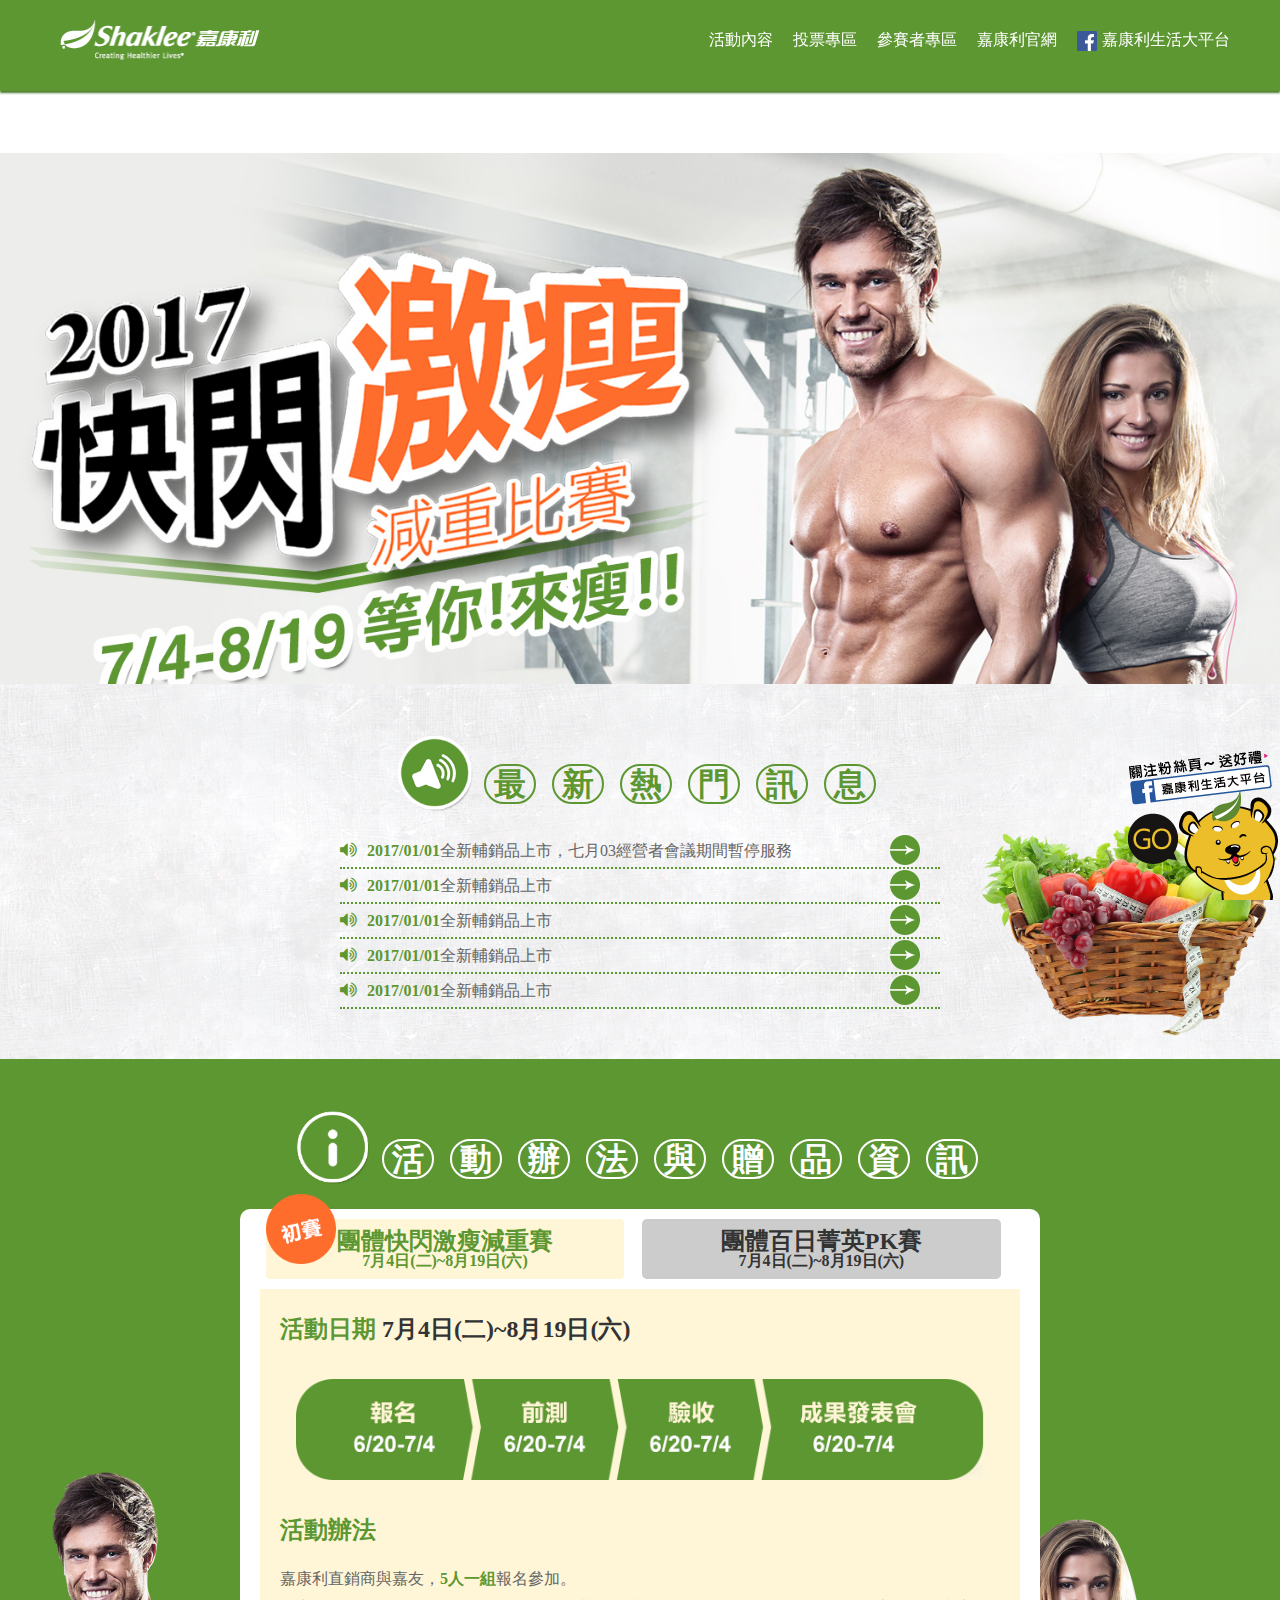
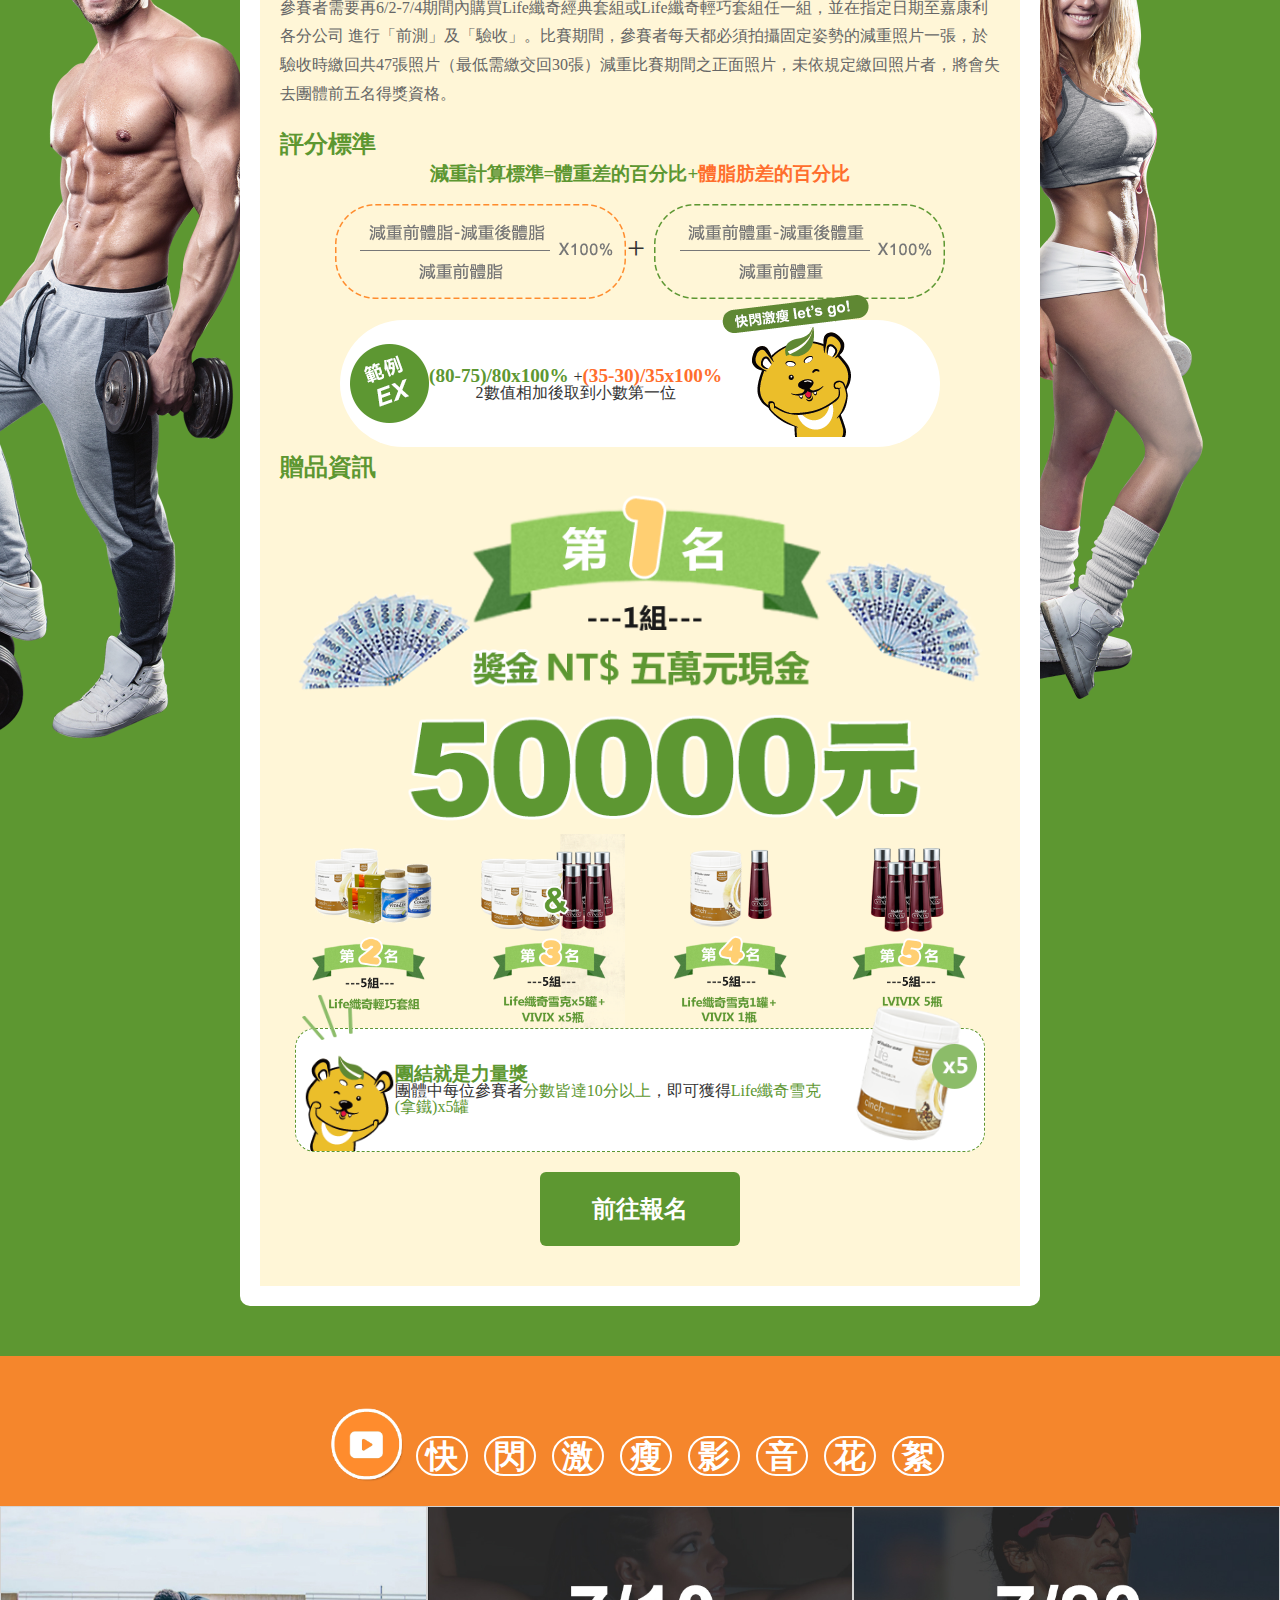
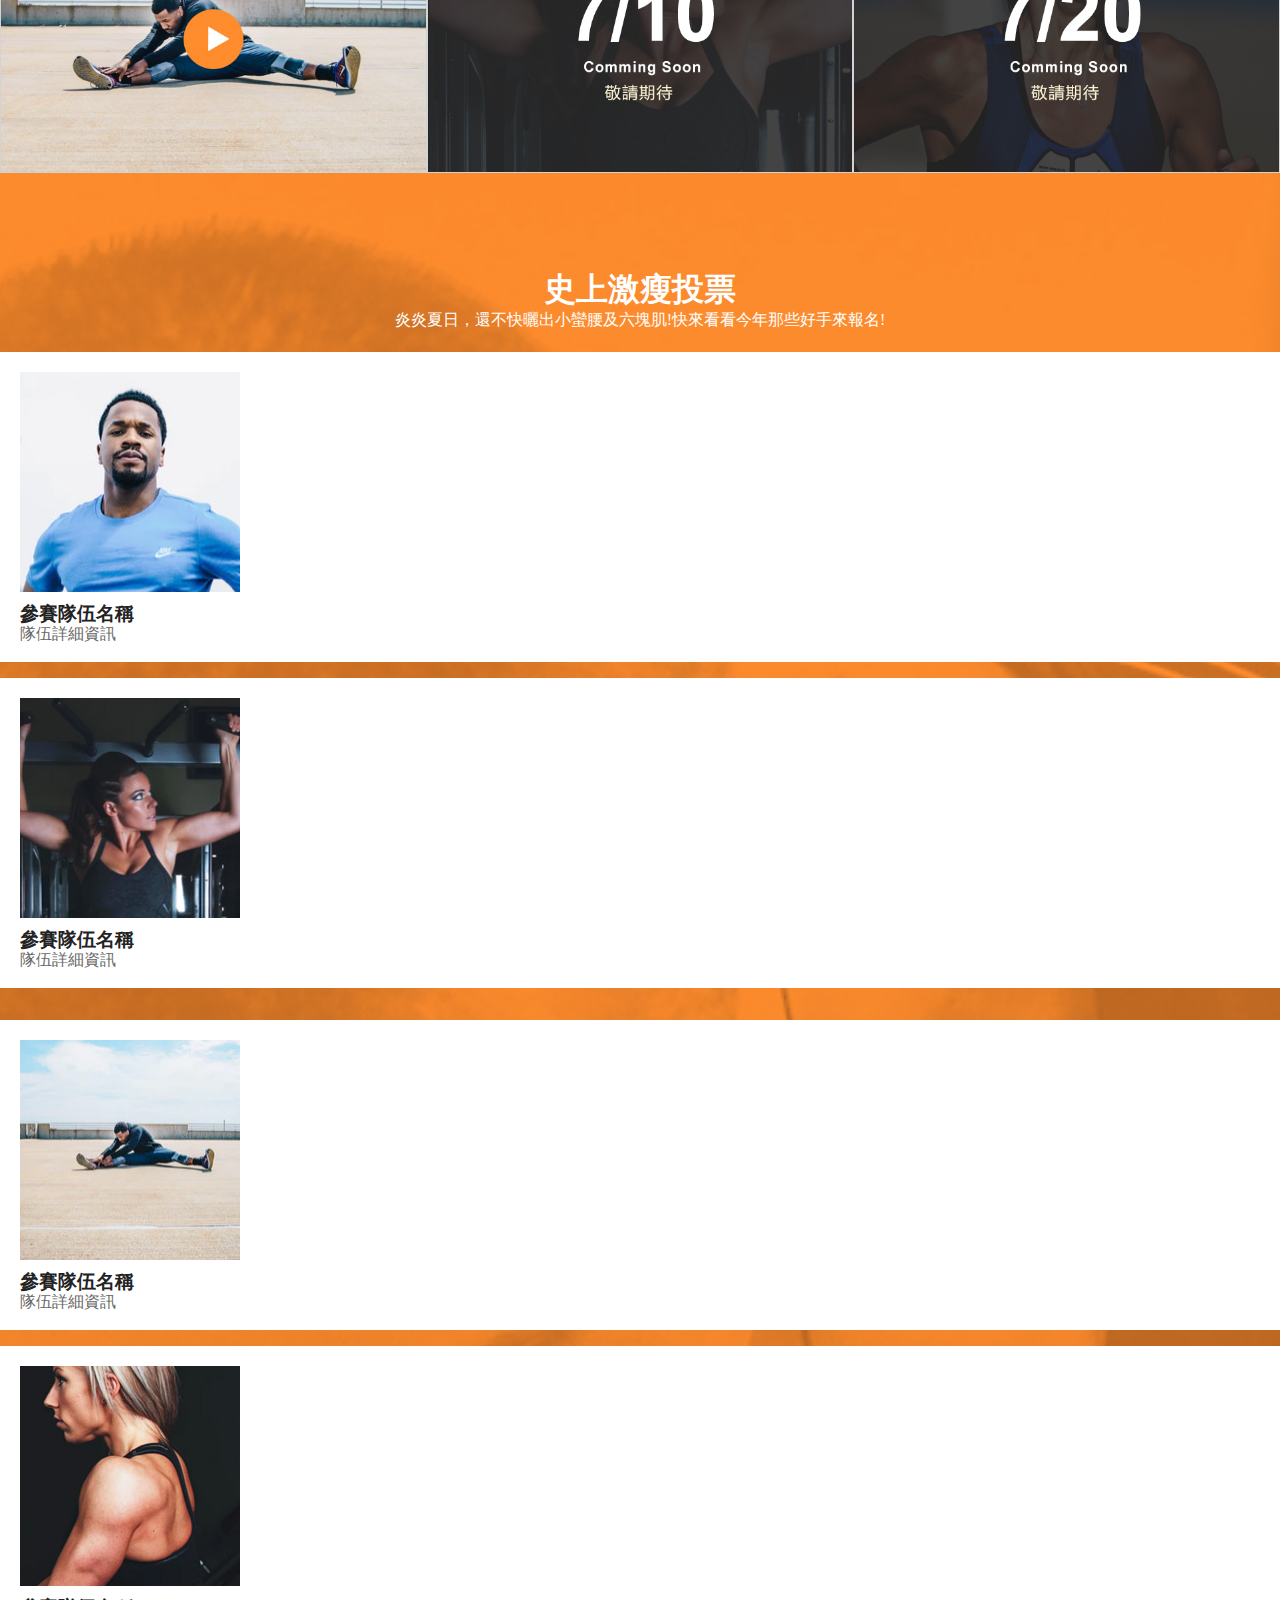
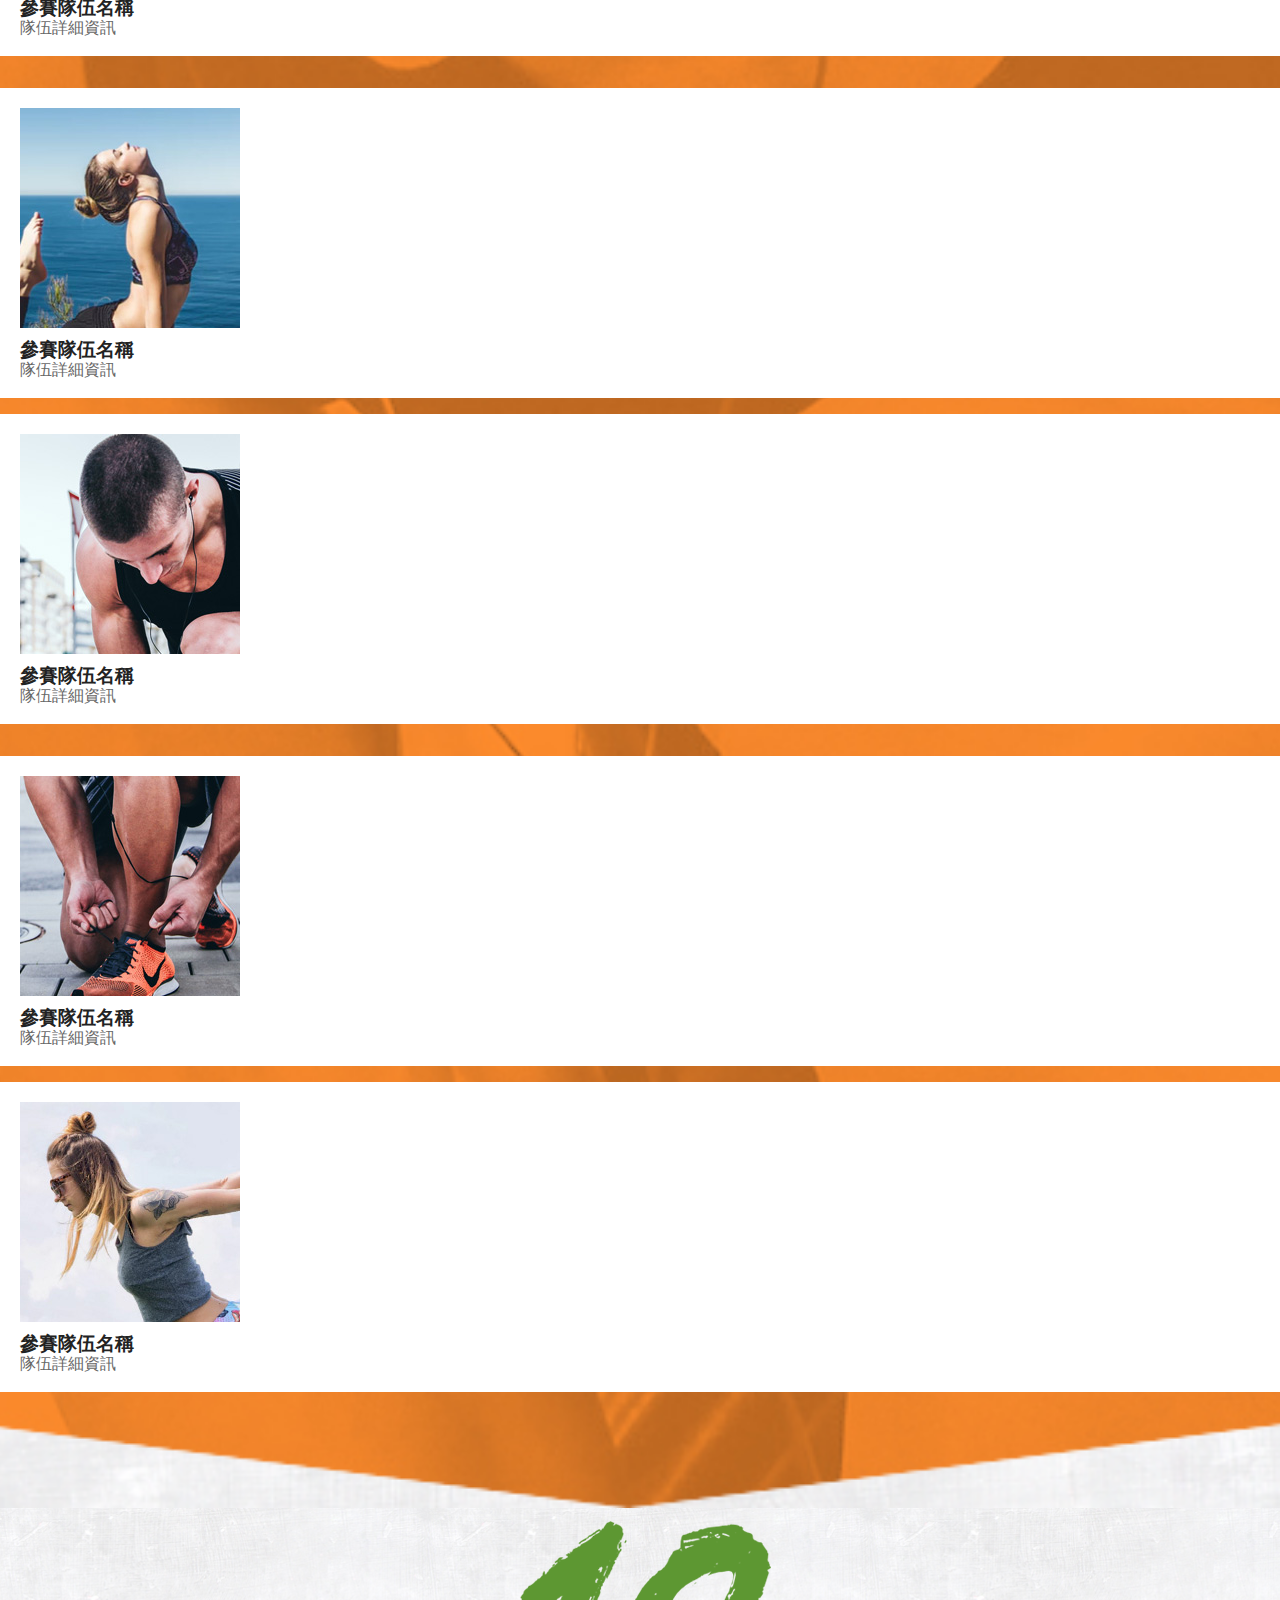
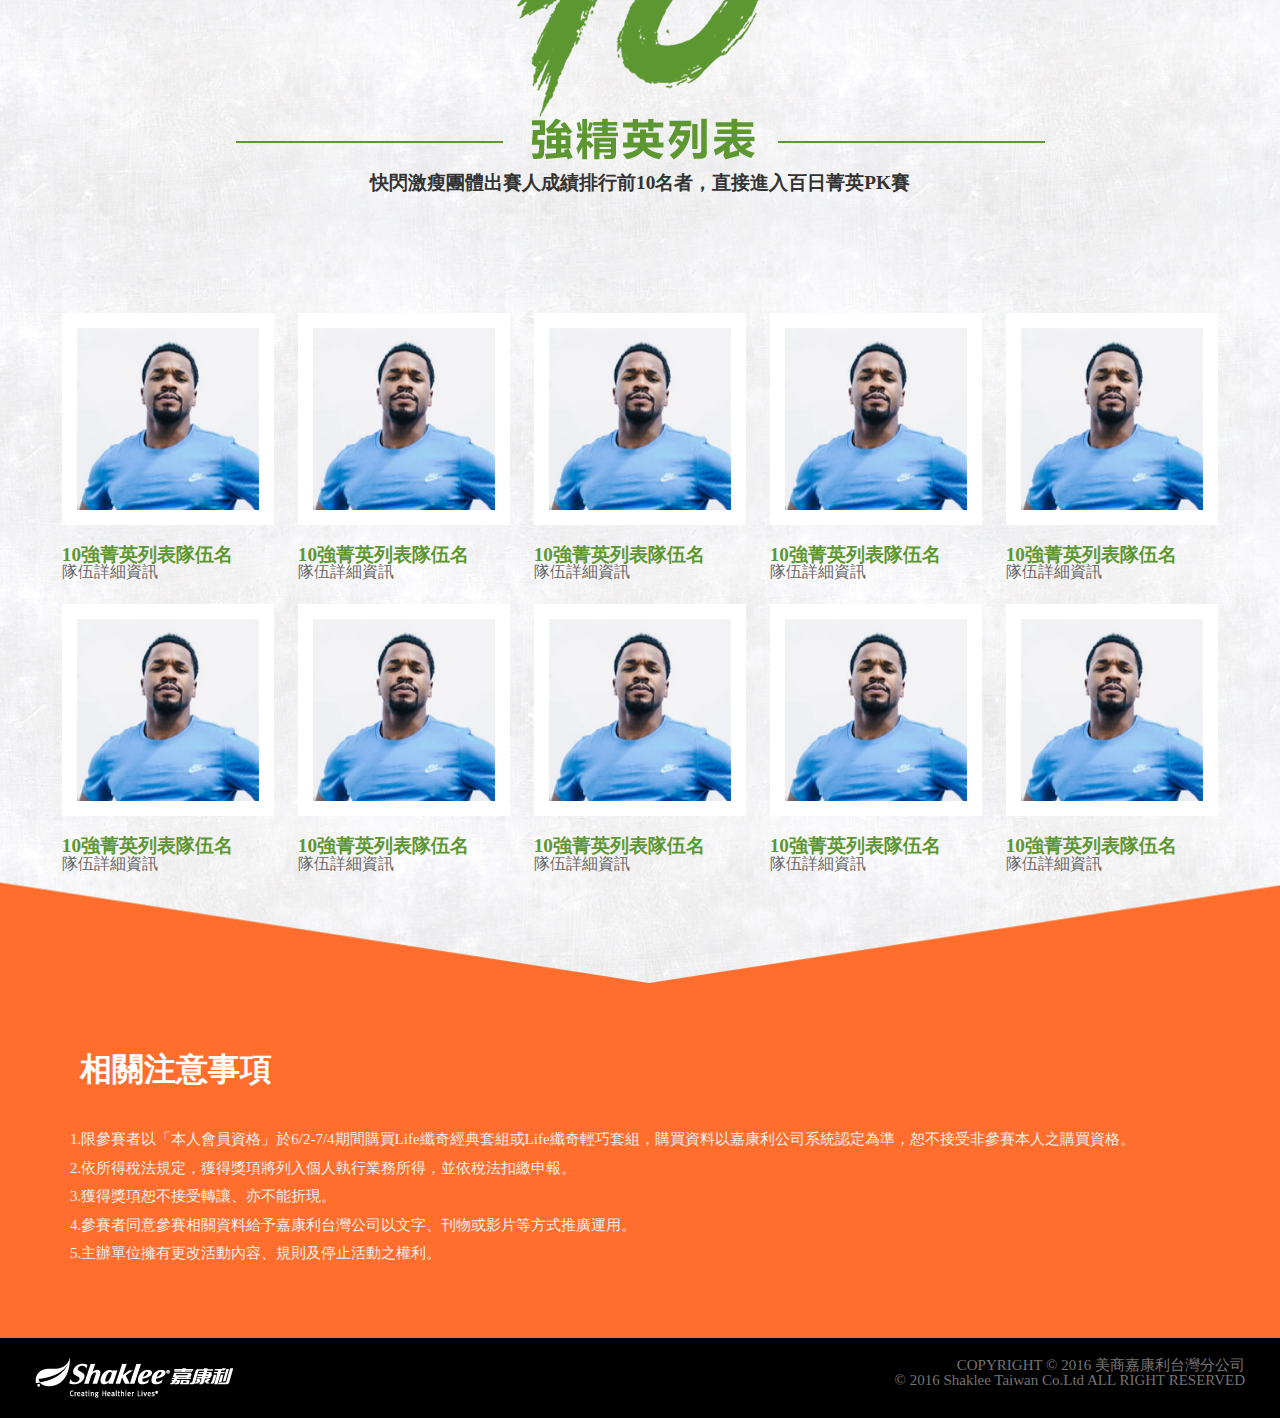
==== commit c112d290: "Add files via upload" ====
--- a/index.html
+++ b/index.html
@@ -24,7 +24,7 @@
   	<meta property="fb:app_id" content="" />
 	<link rel="short.currentt icon" href="img/favicon1.ico">
 	<link rel="stylesheet" href="https://maxcdn.bootstrapcdn.com/bootstrap/3.3.7/css/bootstrap.min.css">
-    <script src="http://ajax.aspnetcdn.com/ajax/jQuery/jquery-1.12.2.min.js"></script>
+    <script src="https://ajax.aspnetcdn.com/ajax/jQuery/jquery-1.12.2.min.js"></script>
     <script src="https://maxcdn.bootstrapcdn.com/bootstrap/3.3.7/js/bootstrap.min.js"></script> 
    	<script src="https://cdnjs.cloudflare.com/ajax/libs/1000hz-bootstrap-validator/0.11.5/validator.min.js"></script>
    	<link rel="stylesheet" type="text/css" href="https://maxcdn.bootstrapcdn.com/font-awesome/4.7.0/css/font-awesome.min.css">
